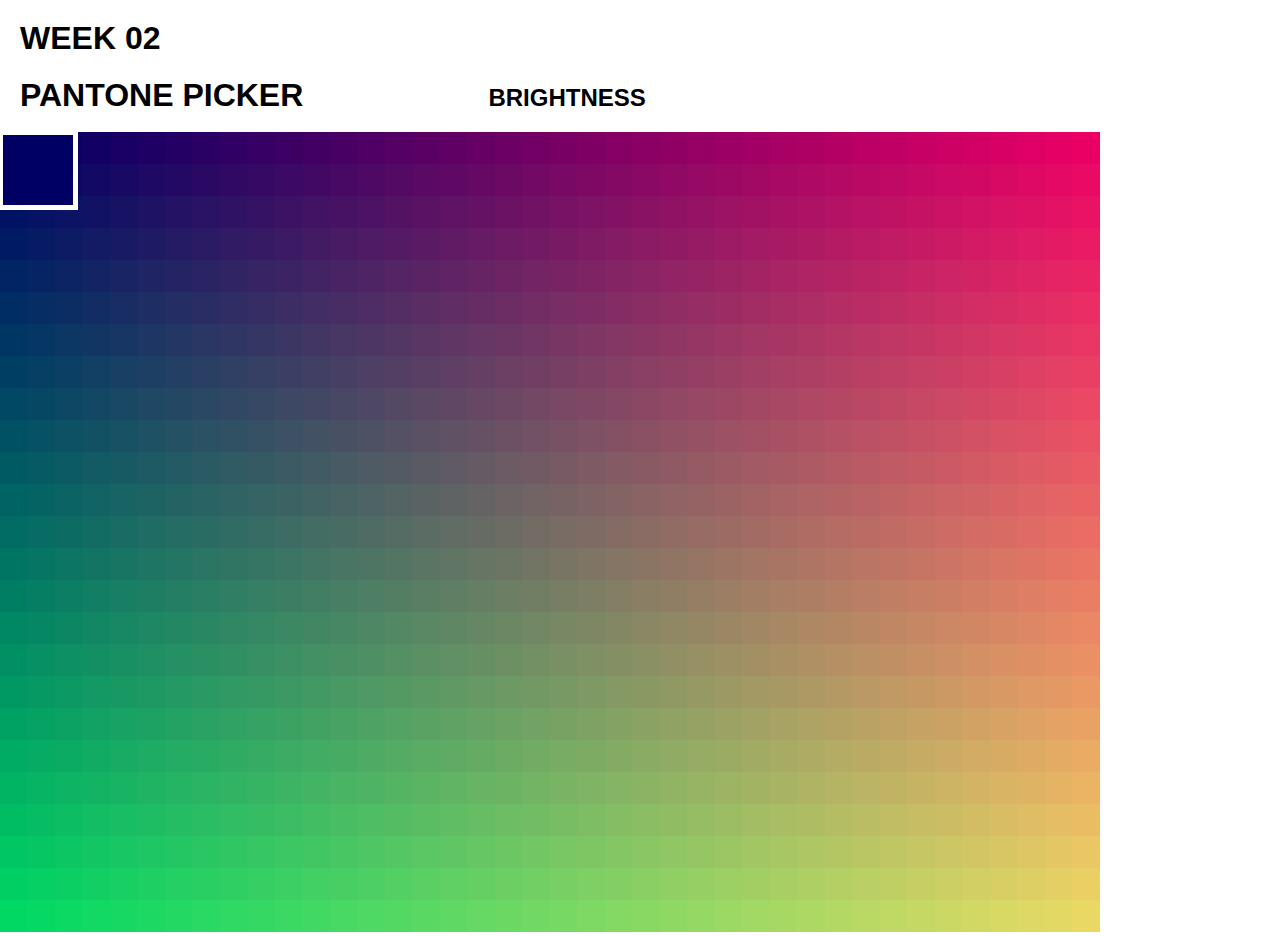
==== w02_h01_jQuery_p5/index.html @ 976b7fd4 "w02" ====
<!DOCTYPE html>
<html>
  <head>
    <meta charset="UTF-8">
    <title>w02h01</title>
    <link rel="stylesheet" href="css/stylesheet.css">
  </head>
  <body>
    <article>
    <h1>WEEK 02</h1>
    <h1>PANTONE PICKER</h1>
    </article>
    <div id="bright">
    <h2 id="bri">BRIGHTNESS</h2>
        <!-- <form action="action_page.php">
          <input type="text" name="" value="0-255"><br>
          <input type="submit" value="Submit">
        </form> -->
    </div>
    <section>
        <div id="colorOn">
        </div>
    </section>

    <script src="libraries/jquery-3.1.0.min.js"></script>
    <script src="libraries/p5.js" type="text/javascript"></script>

    <!-- Uncomment the lines below to include extra p5 libraries -->
    <!-- <script src="libraries/p5.dom.js" type="text/javascript"></script>
    <script src="libraries/p5.sound.js" type="text/javascript"></script> -->

    <script src="script/script.js" type="text/javascript"></script>
  </body>
</html>
---- w02_h01_jQuery_p5/css/stylesheet.css ----
body{
	margin:0;
	font-family: sans-serif;
}

article{
	display: inline-block;
	height: 120px;
	width: 30%;
}

section{
	display: inline-block;
	float: right;
}

h1{
	margin: 20px;
	display: block;
}

div{
	display: inline-block;
	margin-left: 100px;
}

div#colorOn{
	display: block;
	float: right;
	margin: 20px;
	width: 200px;
	height: 80px;
	background-color: #fff;
}
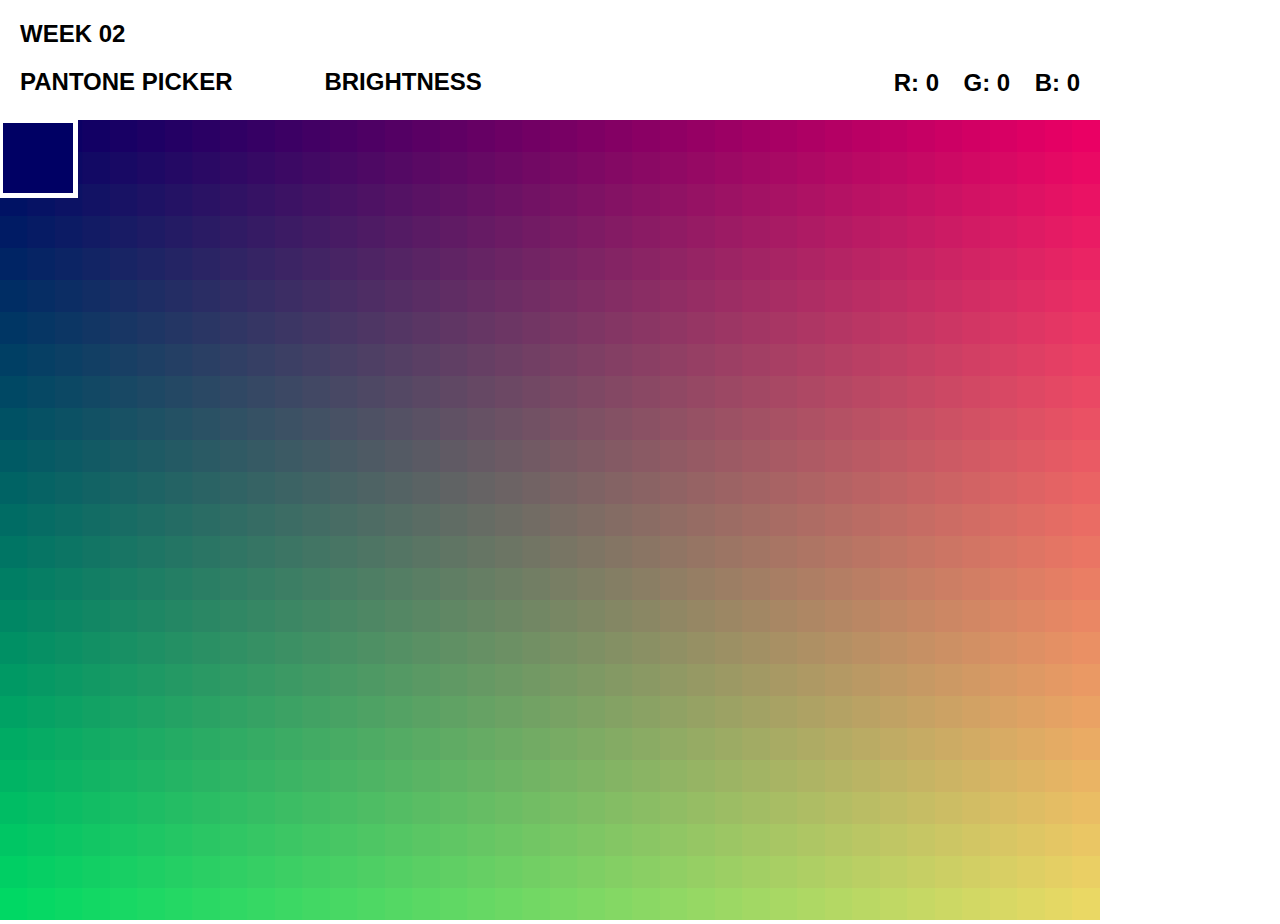
==== commit 6fb39b9f: "w02_edit" ====
--- a/w02_h01_jQuery_p5/index.html
+++ b/w02_h01_jQuery_p5/index.html
@@ -11,13 +11,18 @@
     <h1>PANTONE PICKER</h1>
     </article>
     <div id="bright">
-    <h2 id="bri">BRIGHTNESS</h2>
+        <h2 id="bri">BRIGHTNESS</h2>
         <!-- <form action="action_page.php">
           <input type="text" name="" value="0-255"><br>
           <input type="submit" value="Submit">
         </form> -->
     </div>
     <section>
+
+        <p id="rValue">R: 0</p>
+        <p id="gValue">G: 0</p>
+        <p id="bValue">B: 0</p>
+
         <div id="colorOn">
         </div>
     </section>
--- a/w02_h01_jQuery_p5/css/stylesheet.css
+++ b/w02_h01_jQuery_p5/css/stylesheet.css
@@ -6,12 +6,18 @@
 article{
 	display: inline-block;
 	height: 120px;
-	width: 30%;
+	width: 300px;
 }
 
 section{
 	display: inline-block;
 	float: right;
+}
+
+
+h1,h2,p{
+
+	font-size: 24px;
 }
 
 h1{
@@ -21,14 +27,23 @@
 
 div{
 	display: inline-block;
-	margin-left: 100px;
+	margin-left: 20px;
 }
 
 div#colorOn{
 	display: block;
 	float: right;
 	margin: 20px;
-	width: 200px;
+	width: 150px;
 	height: 80px;
 	background-color: #fff;
+}
+
+p {
+	display: inline-block;
+	margin: 10px;
+	margin-top: 69px;
+	height: 20px;
+	font-weight: bold;
+
 }